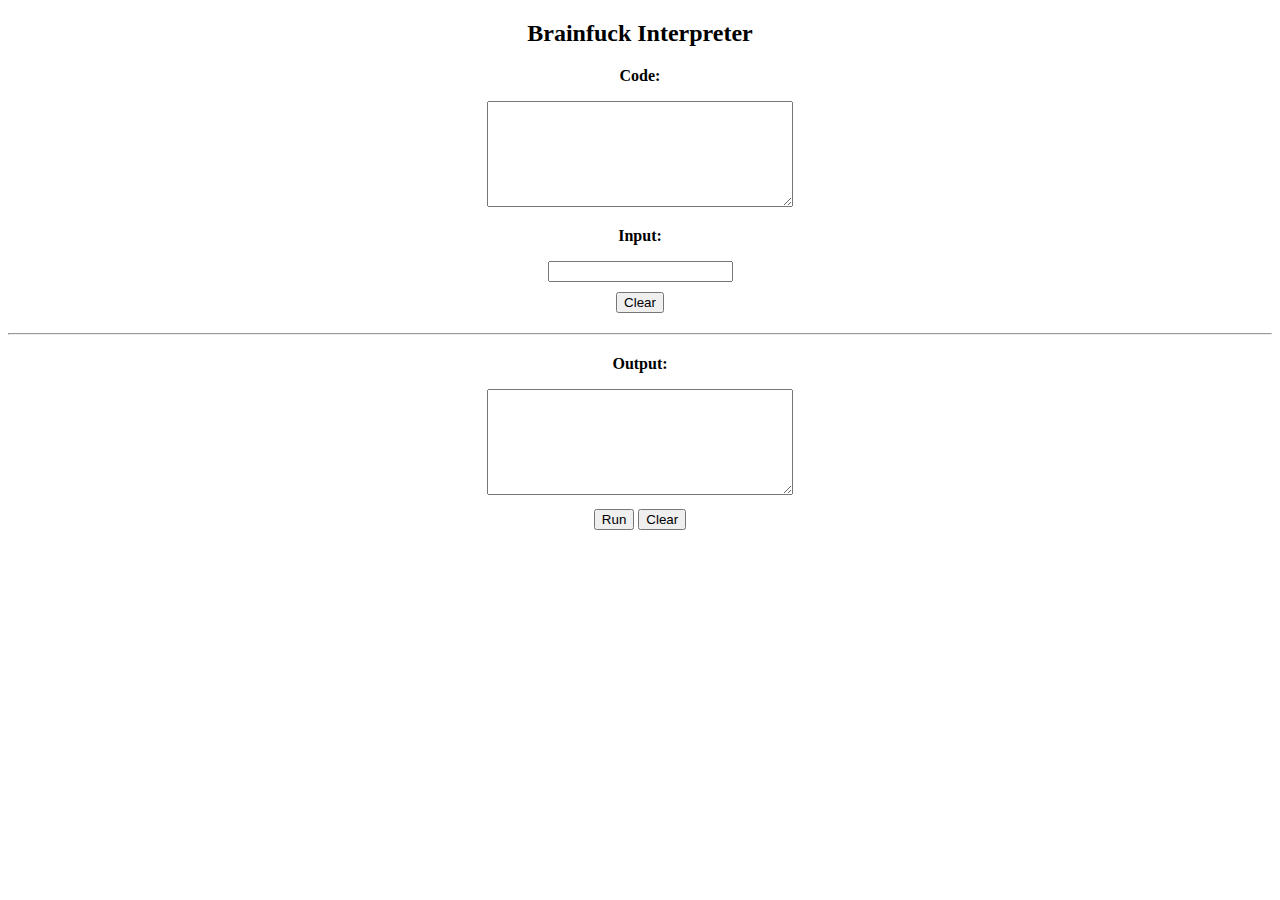
==== index.html @ 124dc59f "Template changes." ====
<!DOCTYPE HTML>
<html>
<head>
  <title>Run Brainfuck</title>
  <link rel="stylesheet" href="css/style.css"/>
  <script type="text/javascript" src="js/brainfuck.js"></script>
</head>
<body>
  <div id="wrapper">
    <header>
      <h2>Brainfuck Interpreter</h2>
    </header>
    <div id="input-panel">
      <p>
        <strong>Code:</strong>
      </p>
      <textarea id="code"></textarea>
      <p>
        <strong>Input:</strong>
      </p>
      <input id="code-input"/>
      <div class="button-panel">
        <button id="clear-input">Clear</button>
      </div>
    </div>
    <hr/>
    <div id="output-panel">
      <p>
        <strong>Output:</strong>
      </p>
      <p id="error"></p>
      <textarea id="code-output"></textarea>
      <div class="button-panel">
        <button id="run">Run</button>
        <button id="clear-output">Clear</button>
      </div>
    </div>
   </div>
</body>
</html>
---- css/style.css ----
textarea {
  width:300px;
  height:100px;
}
hr {
  margin:20px 0px;
}
#wrapper {
  text-align:center;
}
.button-panel {
  margin:10px 0px;
}
#error {
  color:#ff0000;
}
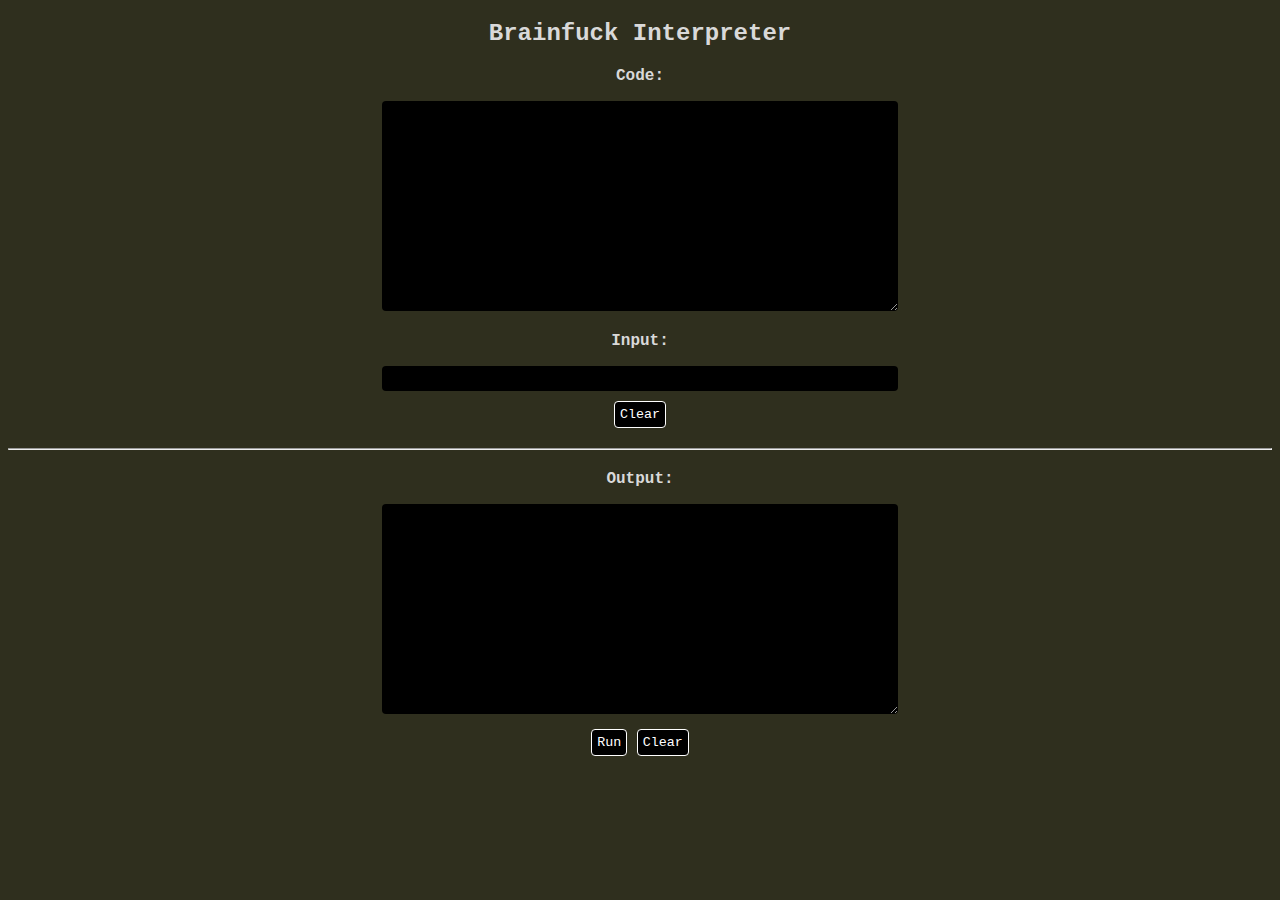
==== commit c52174c2: "Style/Markup changes" ====
--- a/index.html
+++ b/index.html
@@ -14,13 +14,13 @@
       <p>
         <strong>Code:</strong>
       </p>
-      <textarea id="code"></textarea>
+      <textarea class="bf-text" id="code"></textarea>
       <p>
         <strong>Input:</strong>
       </p>
-      <input id="code-input"/>
+      <input class="bf-text" id="code-input"/>
       <div class="button-panel">
-        <button id="clear-input">Clear</button>
+        <button class="bf-button" id="clear-input">Clear</button>
       </div>
     </div>
     <hr/>
@@ -29,10 +29,10 @@
         <strong>Output:</strong>
       </p>
       <p id="error"></p>
-      <textarea id="code-output"></textarea>
+      <textarea class="bf-text" id="code-output"></textarea>
       <div class="button-panel">
-        <button id="run">Run</button>
-        <button id="clear-output">Clear</button>
+        <button class="bf-button" id="run">Run</button>
+        <button class="bf-button" id="clear-output">Clear</button>
       </div>
     </div>
    </div>
--- a/css/style.css
+++ b/css/style.css
@@ -1,12 +1,31 @@
-textarea {
-  width:300px;
-  height:100px;
+body {
+  background:#2f2f1e;
+  font-family:courier;
+  color: #d9d9d9;
+}
+#wrapper {
+  text-align:center;
+}
+textarea.bf-text {
+  width:40%;
+  height:200px;
+}
+.bf-text, .bf-button {
+  background:#000000;
+  border:#1f1f14;
+  border-radius:4px;
+  padding:5px;
+  font-family:courier;
+  color:#ffffff;
+}
+.bf-text {
+  width:40%;
+}
+.bf-button {
+  border:1px solid #ffffff;
 }
 hr {
   margin:20px 0px;
-}
-#wrapper {
-  text-align:center;
 }
 .button-panel {
   margin:10px 0px;
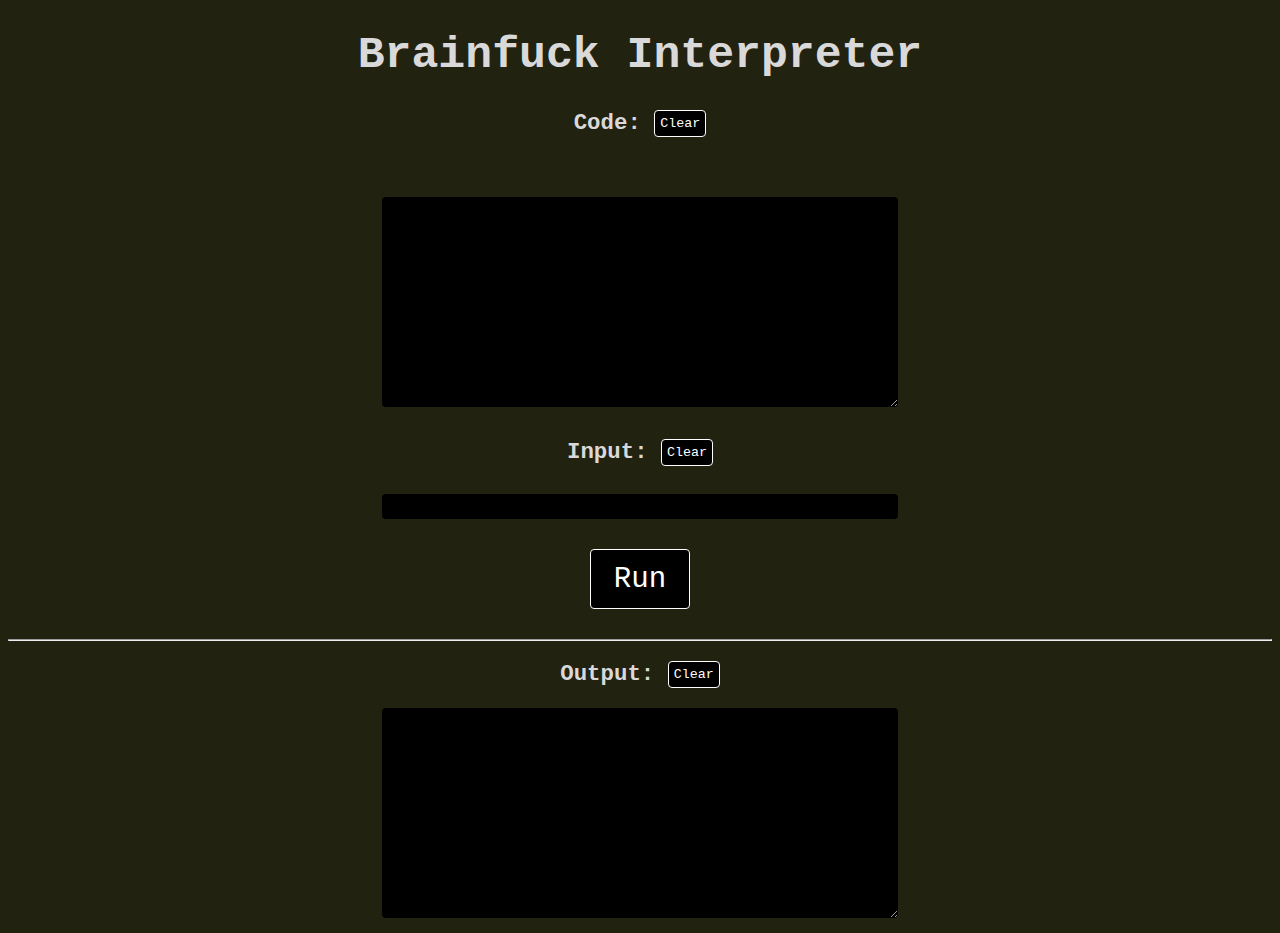
==== commit 64f2611d: "Layout changes" ====
--- a/index.html
+++ b/index.html
@@ -8,32 +8,31 @@
 <body>
   <div id="wrapper">
     <header>
-      <h2>Brainfuck Interpreter</h2>
+      <h1>Brainfuck Interpreter</h1>
     </header>
     <div id="input-panel">
-      <p>
+      <div class="button-panel">
         <strong>Code:</strong>
-      </p>
+        <button class="bf-button" id="clear-code">Clear</button>
+      </div>
+      <div id="error"></div>
       <textarea class="bf-text" id="code"></textarea>
-      <p>
+      <div class="button-panel" style="margin:25px 0px">
         <strong>Input:</strong>
-      </p>
-      <input class="bf-text" id="code-input"/>
-      <div class="button-panel">
         <button class="bf-button" id="clear-input">Clear</button>
       </div>
+      <input class="bf-text" id="code-input"/>
+    </div>
+    <div class="button-panel">
+      <button class="bf-button" id="run">Run</button>
     </div>
     <hr/>
     <div id="output-panel">
-      <p>
+      <div class="button-panel">
         <strong>Output:</strong>
-      </p>
-      <p id="error"></p>
-      <textarea class="bf-text" id="code-output"></textarea>
-      <div class="button-panel">
-        <button class="bf-button" id="run">Run</button>
         <button class="bf-button" id="clear-output">Clear</button>
       </div>
+      <textarea class="bf-text" id="code-output"></textarea>
     </div>
    </div>
 </body>
--- a/css/style.css
+++ b/css/style.css
@@ -1,7 +1,8 @@
 body {
-  background:#2f2f1e;
+  background:#222211;
   font-family:courier;
   color: #d9d9d9;
+  font-size:1.4em;
 }
 #wrapper {
   text-align:center;
@@ -15,7 +16,7 @@
   border:#1f1f14;
   border-radius:4px;
   padding:5px;
-  font-family:courier;
+  font-family:inherit;
   color:#ffffff;
 }
 .bf-text {
@@ -23,13 +24,24 @@
 }
 .bf-button {
   border:1px solid #ffffff;
+  vertical-align:middle;
+}
+#run {
+  margin:10px 0px;
+  width:100px;
+  height:60px;
+  font-size:1.3em;
 }
 hr {
   margin:20px 0px;
 }
 .button-panel {
-  margin:10px 0px;
+  margin:20px 0px;
 }
 #error {
+  height:20px;
+  margin:20px 0px;
+  font-size:1.2em;
+  font-weight:bold;
   color:#ff0000;
 }
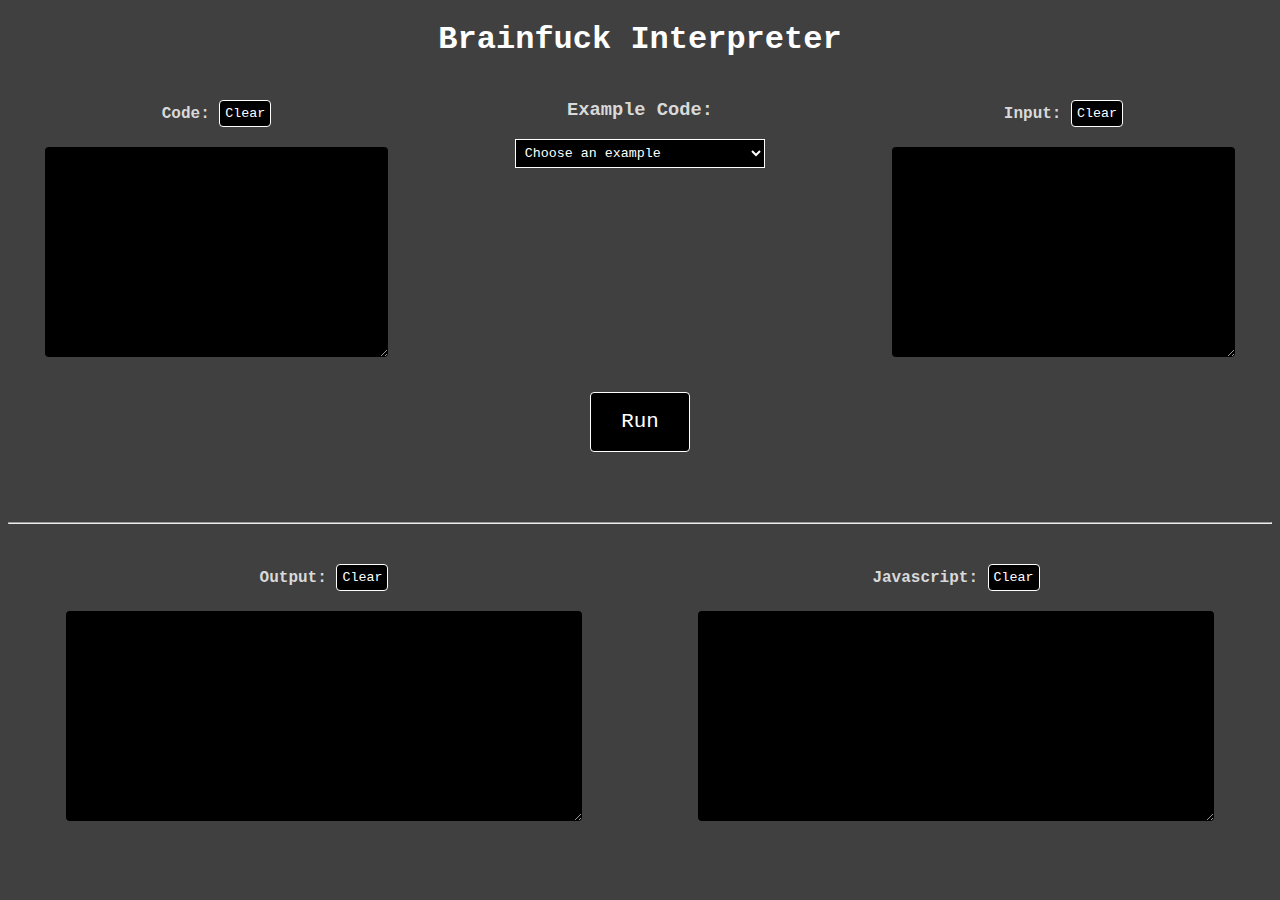
==== commit ec0aea84: "Layout changes, added example programs" ====
--- a/index.html
+++ b/index.html
@@ -1,7 +1,7 @@
 <!DOCTYPE HTML>
 <html>
 <head>
-  <title>Run Brainfuck</title>
+  <title>Run Brainfuck</title>
   <link rel="stylesheet" href="css/style.css"/>
   <script type="text/javascript" src="js/brainfuck.js"></script>
 </head>
@@ -9,31 +9,61 @@
   <div id="wrapper">
     <header>
       <h1>Brainfuck Interpreter</h1>
-    </header>
-    <div id="input-panel">
+    </header>
+    <div id="code-panel">
       <div class="button-panel">
         <strong>Code:</strong>
         <button class="bf-button" id="clear-code">Clear</button>
-      </div>
-      <div id="error"></div>
-      <textarea class="bf-text" id="code"></textarea>
-      <div class="button-panel" style="margin:25px 0px">
-        <strong>Input:</strong>
-        <button class="bf-button" id="clear-input">Clear</button>
-      </div>
-      <input class="bf-text" id="code-input"/>
+      </div>
+      <textarea class="bf-text" id="code"></textarea>
+    </div>
+    <div id="example-panel">
+      <h3>Example Code:</h3>
+      <select id="example-code">
+         <option value="df" selected>
+           Choose an example
+         </option>
+         <option value="hw">
+           Hello World!
+         </option>
+         <option value="ad">
+           Add two digits
+         </option>
+         <option value="gs">
+           Generate Squares
+         </option>
+         <option value="fb">
+           Fibonacci series
+         </option>
+      </select>
+    </div>
+    <div id="input-panel">
+      <div class="button-panel">
+        <strong>Input:</strong>
+        <button class="bf-button" id="clear-input">Clear</button>
+      </div>
+      <textarea class="bf-text" id="code-input"></textarea>
+    </div>
+    <div style="clear:both"></div>
+    <div class="button-panel">
+      <button class="bf-button" id="run">Run</button>
+      <div id="error"></div>
     </div>
-    <div class="button-panel">
-      <button class="bf-button" id="run">Run</button>
-    </div>
-    <hr/>
-    <div id="output-panel">
-      <div class="button-panel">
-        <strong>Output:</strong>
-        <button class="bf-button" id="clear-output">Clear</button>
-      </div>
-      <textarea class="bf-text" id="code-output"></textarea>
-    </div>
+    <hr/>
+      <div id="output-panel">
+        <div class="button-panel">
+          <strong>Output:</strong>
+          <button class="bf-button" id="clear-output">Clear</button>
+        </div>
+        <textarea class="bf-text" id="code-output"></textarea>
+      </div>
+      <div id="script-panel">
+        <div class="button-panel">
+          <strong>Javascript:</strong>
+          <button class="bf-button" id="clear-script">Clear</button>
+        </div>
+        <textarea class="bf-text" id="script-output"></textarea>
+      </div>
    </div>
 </body>
 </html>
--- a/css/style.css
+++ b/css/style.css
@@ -1,14 +1,61 @@
 body {
-  background:#222211;
+  background:#404040;
   font-family:courier;
   color: #d9d9d9;
-  font-size:1.4em;
+  font-size:1em;
+}
+h1 {
+  color:#ffffff;
+}
+hr {
+  margin:20px 0px;
 }
 #wrapper {
   text-align:center;
 }
-textarea.bf-text {
-  width:40%;
+#code-panel {
+  float:left;
+  width:33%;
+}
+#example-panel {
+  display:inline-block;
+  width:33%;
+}
+#input-panel {
+  float:right;
+  width:33%;
+}
+#example-code {
+  width:60%;
+  padding:5px;
+  background: #000000;
+  border:1px solid #ffffff;
+  font-family:inherit;
+  color:#ffffff;
+}
+#error {
+  height:20px;
+  margin:20px 0px;
+  font-size:1.2em;
+  font-weight:bold;
+  color:#ff0000;
+}
+#run {
+  margin:10px 0px;
+  width:100px;
+  height:60px;
+  font-size:1.3em;
+}
+#output-panel {
+  float:left;
+  width:50%;
+}
+#script-panel {
+  float:right;
+  width:50%;
+}
+.bf-text {
+  width:80%;
   height:200px;
 }
 .bf-text, .bf-button {
@@ -19,29 +66,10 @@
   font-family:inherit;
   color:#ffffff;
 }
-.bf-text {
-  width:40%;
-}
 .bf-button {
   border:1px solid #ffffff;
   vertical-align:middle;
 }
-#run {
-  margin:10px 0px;
-  width:100px;
-  height:60px;
-  font-size:1.3em;
-}
-hr {
-  margin:20px 0px;
-}
 .button-panel {
   margin:20px 0px;
 }
-#error {
-  height:20px;
-  margin:20px 0px;
-  font-size:1.2em;
-  font-weight:bold;
-  color:#ff0000;
-}
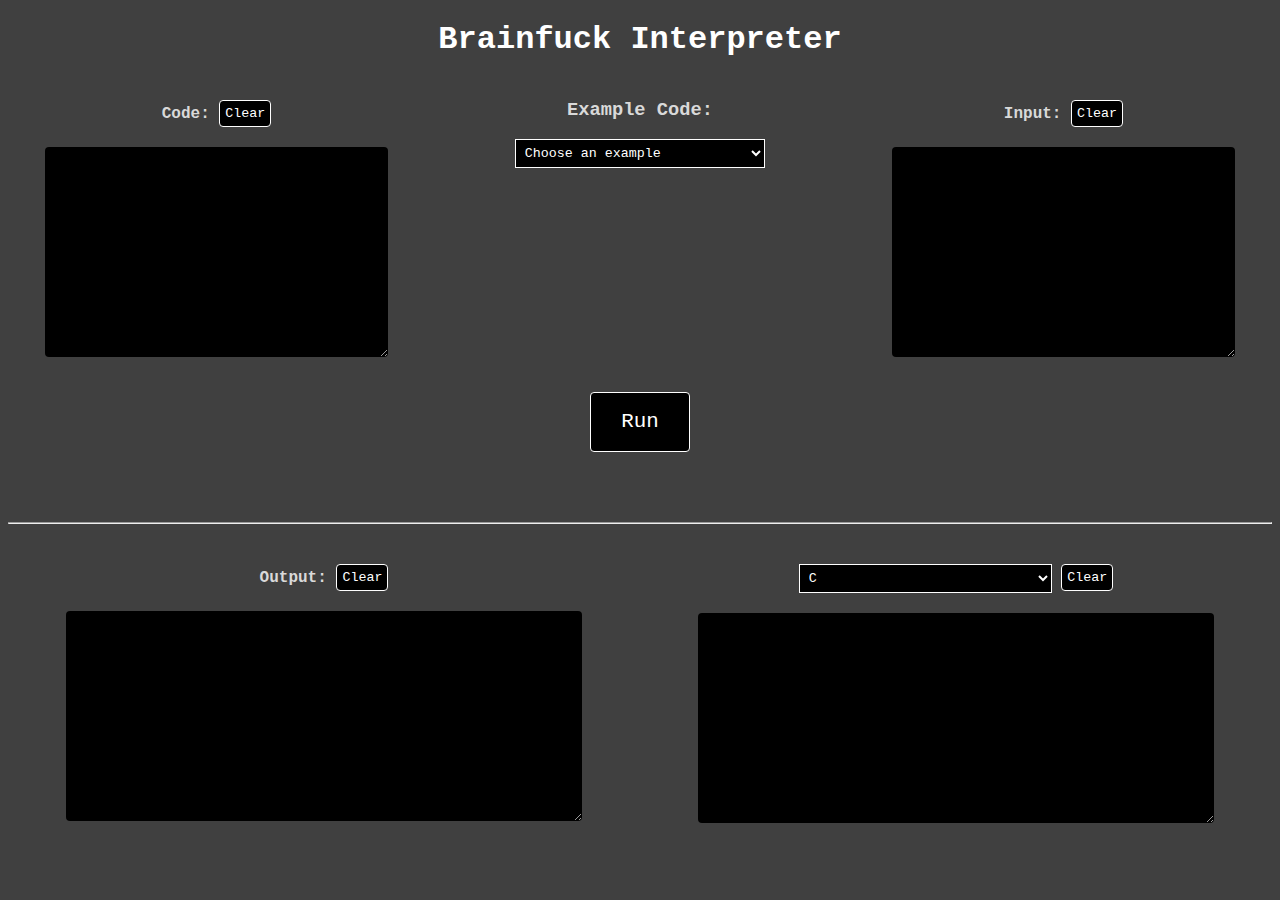
==== commit 3464d193: "Added C code generation." ====
--- a/index.html
+++ b/index.html
@@ -19,7 +19,7 @@
     </div>
     <div id="example-panel">
       <h3>Example Code:</h3>
-      <select id="example-code">
+      <select class="bf-select" id="example-code">
          <option value="df" selected>
            Choose an example
          </option>
@@ -59,10 +59,18 @@
       </div>
       <div id="script-panel">
         <div class="button-panel">
-          <strong>Javascript:</strong>
+          <select class="bf-select" id="lang-select">
+            <option value="c" selected>
+              C
+            </option>
+            <option value="js">
+              Javascript
+            </option>
+          </select>
           <button class="bf-button" id="clear-script">Clear</button>
         </div>
-        <textarea class="bf-text" id="script-output"></textarea>
+        <textarea class="bf-text" id="c-output"></textarea>
+        <textarea class="bf-text" id="js-output" style="display:none"></textarea>
       </div>
    </div>
 </body>
--- a/css/style.css
+++ b/css/style.css
@@ -25,7 +25,7 @@
   float:right;
   width:33%;
 }
-#example-code {
+.bf-select {
   width:60%;
   padding:5px;
   background: #000000;
@@ -54,6 +54,9 @@
   float:right;
   width:50%;
 }
+#lang-select {
+  width:40%;
+}
 .bf-text {
   width:80%;
   height:200px;
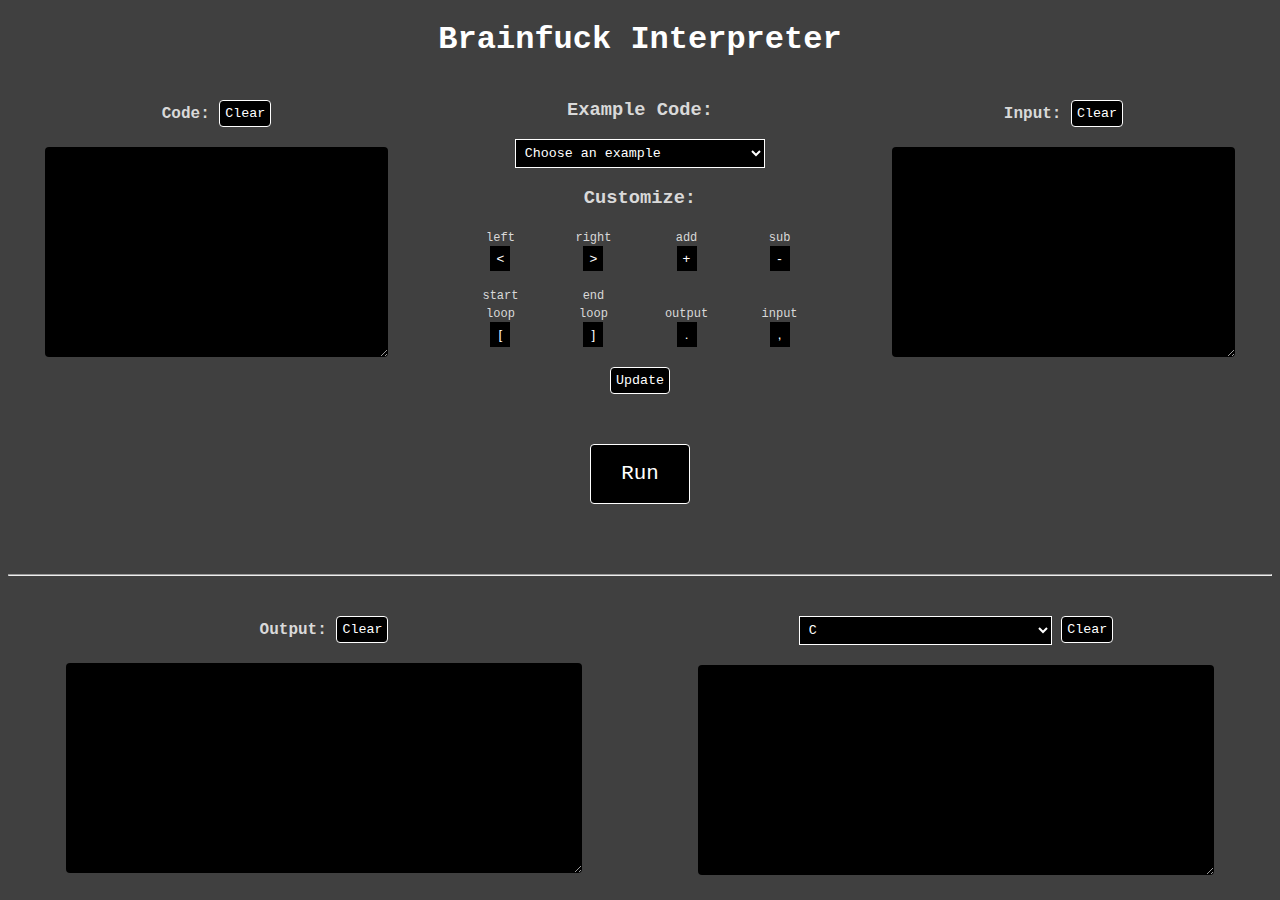
==== commit a0d9df1c: "Added option for token customization." ====
--- a/index.html
+++ b/index.html
@@ -1,55 +1,130 @@
-<!DOCTYPE HTML>
-<html>
-<head>
-  <title>Run Brainfuck</title>
-  <link rel="stylesheet" href="css/style.css"/>
-  <script type="text/javascript" src="js/brainfuck.js"></script>
-</head>
-<body>
-  <div id="wrapper">
-    <header>
-      <h1>Brainfuck Interpreter</h1>
-    </header>
-    <div id="code-panel">
-      <div class="button-panel">
-        <strong>Code:</strong>
-        <button class="bf-button" id="clear-code">Clear</button>
+<!DOCTYPE HTML>
+<html>
+  <head>
+    <meta charset="UTF-8">
+    <title>Run Brainfuck</title>
+    <link rel="stylesheet" href="css/style.css"/>
+    <script type="text/javascript" src="js/brainfuck.js"></script>
+  </head>
+  <body>
+    <div id="wrapper">
+      <header>
+        <h1>Brainfuck Interpreter</h1>
+      </header>
+      <div id="code-panel">
+        <div class="button-panel">
+          <strong>Code:</strong>
+          <button class="bf-button" id="clear-code">Clear</button>
+        </div>
+        <textarea class="bf-text" id="code"></textarea>
       </div>
-      <textarea class="bf-text" id="code"></textarea>
-    </div>
-    <div id="example-panel">
-      <h3>Example Code:</h3>
-      <select class="bf-select" id="example-code">
-         <option value="df" selected>
-           Choose an example
-         </option>
-         <option value="hw">
-           Hello World!
-         </option>
-         <option value="ad">
-           Add two digits
-         </option>
-         <option value="gs">
-           Generate Squares
-         </option>
-         <option value="fb">
-           Fibonacci series
-         </option>
-      </select>
-    </div>
-    <div id="input-panel">
+      <div id="example-panel">
+        <h3>Example Code:</h3>
+        <select class="bf-select" id="example-code">
+          <option value="df" selected>
+            Choose an example
+          </option>
+          <option value="hw">
+            Hello World!
+          </option>
+          <option value="ad">
+            Add two digits
+          </option>
+          <option value="gs">
+            Generate Squares
+          </option>
+          <option value="fb">
+            Fibonacci series
+          </option>
+        </select>
+        <div id="customize-panel">
+          <h3>Customize:</h3>
+          <div class="block-cont">
+            <div class="cust-out-block">
+              <div class="cust-innr-block">
+                <span class="cust-label">left</span>
+                <div>
+                  <input id="dec-ptr" class="cust-text" value="<" type="text" maxlength="1"/>
+                </div>
+              </div>
+            </div>
+            <div class="cust-out-block">
+              <div class="cust-innr-block">
+                <span class="cust-label">right</span>
+                <div>
+                  <input id="inc-ptr" class="cust-text" value=">"  type="text" maxlength="1"/>
+                </div>
+              </div>
+            </div>
+            <div class="cust-out-block">
+              <div class="cust-innr-block">
+                <span class="cust-label">add</span>
+                <div>
+                  <input id="inc-a-ptr" class="cust-text" value="+"  type="text" maxlength="1"/>
+                </div>
+              </div>
+            </div>
+            <div class="cust-out-block">
+              <div class="cust-innr-block">
+                <span class="cust-label">sub</span>
+                <div>
+                  <input id="dec-a-ptr" class="cust-text" value="-"  type="text" maxlength="1"/>
+                </div>
+              </div>
+            </div>
+          </div>
+          <div class="block-cont">
+            <div class="cust-out-block">
+              <div class="cust-innr-block">
+                <span class="cust-label">start loop</span>
+                <div>
+                  <input id="start-loop" class="cust-text" value="[" type="text" maxlength="1"/>
+                </div>
+              </div>
+            </div>
+            <div class="cust-out-block">
+              <div class="cust-innr-block">
+                <span class="cust-label">end loop</span>
+                <div>
+                  <input id="end-loop" class="cust-text" value="]" type="text" maxlength="1"/>
+                </div>
+              </div>
+            </div>
+            <div class="cust-out-block">
+              <div class="cust-innr-block">
+                <span class="cust-label">output</span>
+                <div>
+                  <input id="output" class="cust-text" value="." type="text" maxlength="1"/>
+                </div>
+              </div>
+            </div>
+            <div class="cust-out-block">
+              <div class="cust-innr-block">
+                <span class="cust-label">input</span>
+                <div>
+                  <input id="input" class="cust-text" value="," type="text" maxlength="1"/>
+                </div>
+              </div>
+            </div>
+          </div>
+          <div class="button-panel">
+            <button class="bf-button" id="update-cmnd">Update</button>
+          </div>
+        </div>
+      </div>
+      <div id="input-panel">
+        <div class="button-panel">
+          <strong>Input:</strong>
+          <button class="bf-button" id="clear-input">Clear</button>
+        </div>
+        <textarea class="bf-text" id="code-input"></textarea>
+      </div>
+      <div style="clear:both"></div>
       <div class="button-panel">
-        <strong>Input:</strong>
-        <button class="bf-button" id="clear-input">Clear</button>
+        <button class="bf-button" id="run">Run</button>
+        <div id="error"></div>
       </div>
-      <textarea class="bf-text" id="code-input"></textarea>
-    </div>
-    <div style="clear:both"></div>
-    <div class="button-panel">
-      <button class="bf-button" id="run">Run</button>
-      <div id="error"></div>
-    </div>
-    <hr/>
+      <hr/>
       <div id="output-panel">
         <div class="button-panel">
           <strong>Output:</strong>
@@ -60,18 +135,13 @@
       <div id="script-panel">
         <div class="button-panel">
           <select class="bf-select" id="lang-select">
-            <option value="c" selected>
-              C
-            </option>
-            <option value="js">
-              Javascript
-            </option>
+            <option value="c" selected>C</option>
+            <option value="js">Javascript</option>
           </select>
           <button class="bf-button" id="clear-script">Clear</button>
         </div>
-        <textarea class="bf-text" id="c-output"></textarea>
-        <textarea class="bf-text" id="js-output" style="display:none"></textarea>
+        <textarea class="bf-text" id="t-output"></textarea>
       </div>
-   </div>
-</body>
-</html>
+    </div>
+  </body>
+</html>
--- a/css/style.css
+++ b/css/style.css
@@ -20,6 +20,29 @@
 #example-panel {
   display:inline-block;
   width:33%;
+}
+.cust-label {
+  font-size:12px;
+}
+.cust-text {
+  padding:5px;
+  background:#000000;
+  border:#1f1f14;
+  color:#ffffff;
+  text-align:center;
+  width:10px;
+}
+.block-cont {
+  margin:15px 0px;
+}
+.cust-out-block {
+  display:inline-block;
+  width:20%;
+  text-align:center
+}
+.cust-innr-block {
+  width:60%;
+  display:inline-block
 }
 #input-panel {
   float:right;
